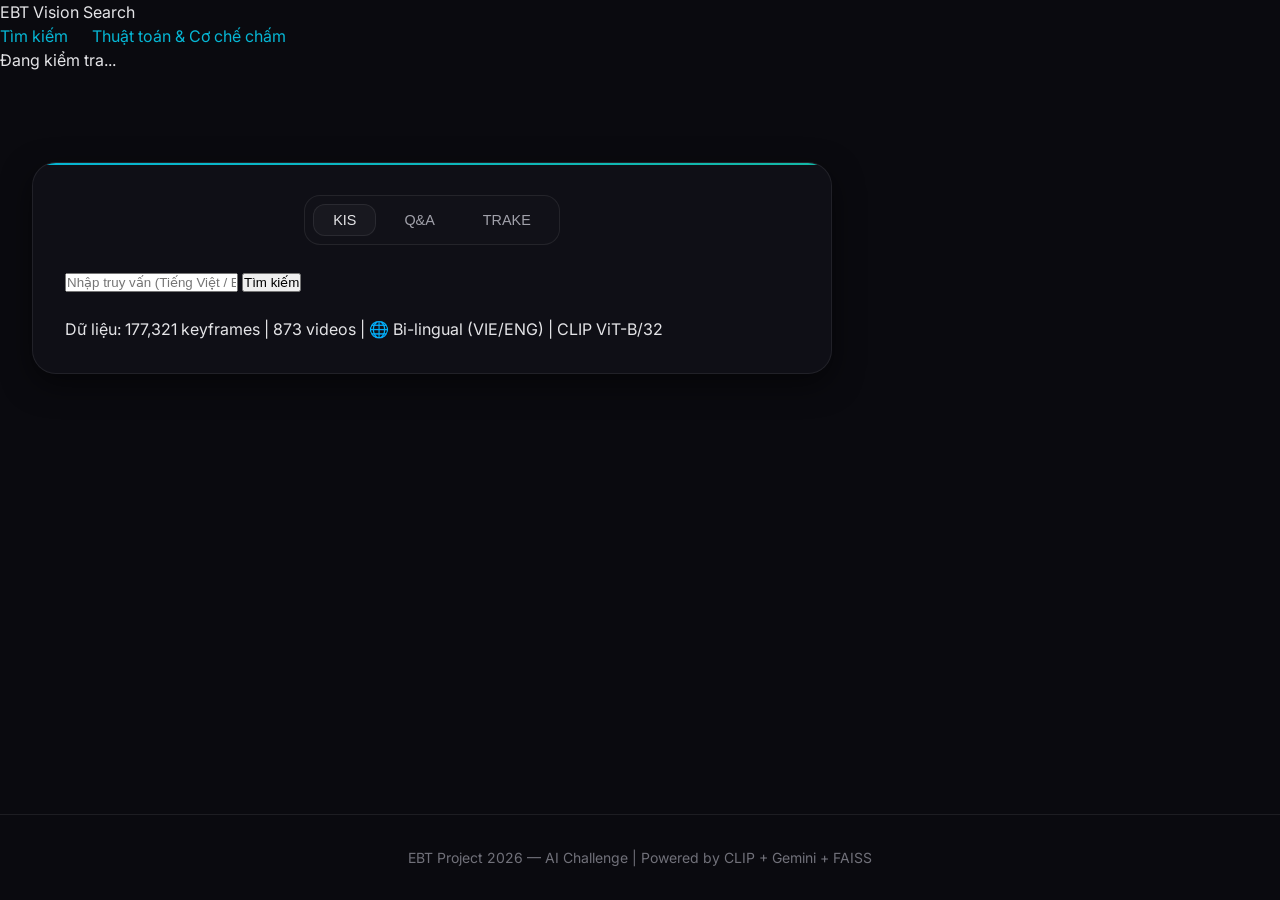
==== api/static/index.html @ 35ea30c7 "feat(v0-baseline): freeze V0 stable MVP release (FAISS + Object Fusion + 5-Budget + Web UI)" ====
<!DOCTYPE html>
<html lang="vi">
<head>
    <meta charset="UTF-8">
    <meta name="viewport" content="width=device-width, initial-scale=1.0">
    <title>EBT Vision Search - AI Challenge 2026</title>
    <meta name="description" content="Hệ thống truy vết khoảnh khắc video sử dụng AI - AI Challenge 2026">
    <link rel="preconnect" href="https://fonts.googleapis.com">
    <link rel="preconnect" href="https://fonts.gstatic.com" crossorigin>
    <link href="https://fonts.googleapis.com/css2?family=Inter:wght@300;400;500;600;700&family=JetBrains+Mono:wght@400;500;700&display=swap" rel="stylesheet">
    <link rel="stylesheet" href="style.css">
</head>
<body>
    <!-- Header -->
    <header class="glass-header">
        <div class="logo">
            <span class="glow-text">EBT Vision Search</span>
        </div>
        <nav class="nav-links">
            <a href="index.html" class="active">Tìm kiếm</a>
            <a href="algorithm.html">Thuật toán &amp; Cơ chế chấm</a>
        </nav>
        <div class="system-status">
            <span class="status-dot online" id="status-dot"></span>
            <span class="status-text" id="status-text">Đang kiểm tra...</span>
        </div>
    </header>

    <!-- Main Content -->
    <main>
        <!-- Search Section -->
        <section class="hero-search">
            <div class="search-container glass-panel">
                <div class="query-types">
                    <button class="type-btn query-type-btn active" data-type="KIS">KIS</button>
                    <button class="type-btn query-type-btn" data-type="QA">Q&amp;A</button>
                    <button class="type-btn query-type-btn" data-type="TRAKE">TRAKE</button>
                </div>
                
                <div class="search-box">
                    <input type="text" id="search-input" placeholder="Nhập truy vấn (Tiếng Việt / English)... VD: a man in a red shirt / người đàn ông áo đỏ">
                    <button id="search-btn" class="primary-btn">
                        <span class="btn-text">Tìm kiếm</span>
                        <div class="loader hidden"></div>
                    </button>
                </div>
                
                <div class="dataset-stats">
                    Dữ liệu: <span class="mono">177,321</span> keyframes | <span class="mono">873</span> videos | 🌐 Bi-lingual (VIE/ENG) | CLIP ViT-B/32
                </div>
            </div>
        </section>

        <!-- Loading State -->
        <div id="loading-state" class="loading-state" style="display:none;">
            <div class="spinner"></div>
            <p>Đang tìm kiếm...</p>
        </div>

        <!-- Error State -->
        <div id="error-state" class="error-state" style="display:none;">
            <p id="error-message" class="error-text"></p>
            <button id="retry-btn" class="secondary-btn">Thử lại</button>
        </div>

        <!-- Results Section -->
        <section class="results-section" id="results-container" style="display:none;">
            <!-- Summary Bar -->
            <div class="results-summary glass-panel" id="summary-bar"></div>
            
            <!-- Parsed Info -->
            <div class="parsed-info glass-panel" id="parsed-info" style="display:none;"></div>
            
            <!-- Results Grid (dynamically populated by app.js) -->
            <div class="results-grid" id="results-grid"></div>
        </section>
    </main>

    <!-- Footer -->
    <footer class="glass-footer">
        <p>EBT Project 2026 &mdash; AI Challenge | Powered by CLIP + Gemini + FAISS</p>
    </footer>

    <script src="app.js"></script>
</body>
</html>
---- api/static/style.css ----
@import url('https://fonts.googleapis.com/css2?family=Inter:wght@400;500;600;700&family=JetBrains+Mono:wght@400;500&display=swap');

:root {
  --bg-primary: #0a0a0f;
  --bg-secondary: #111118;
  --bg-card: rgba(17, 17, 24, 0.8);
  --bg-glass: rgba(255, 255, 255, 0.03);
  --border-glass: rgba(255, 255, 255, 0.08);
  --text-primary: #e4e4e7;
  --text-secondary: #a1a1aa;
  --text-muted: #71717a;
  --accent-cyan: #06b6d4;
  --accent-teal: #14b8a6;
  --accent-gradient: linear-gradient(135deg, #06b6d4, #14b8a6);
  --accent-gold: #f59e0b;
  --accent-silver: #94a3b8;
  --accent-green: #22c55e;
  --accent-red: #ef4444;
  --shadow-glow: 0 0 20px rgba(6, 182, 212, 0.15);
  --radius-sm: 8px;
  --radius-md: 12px;
  --radius-lg: 16px;
  --radius-xl: 24px;
  --bar-width: 0%;
}

* {
  box-sizing: border-box;
  margin: 0;
  padding: 0;
}

html {
  scroll-behavior: smooth;
}

body {
  font-family: 'Inter', system-ui, -apple-system, sans-serif;
  background-color: var(--bg-primary);
  color: var(--text-primary);
  line-height: 1.5;
  min-height: 100vh;
  display: flex;
  flex-direction: column;
}

::selection {
  background: var(--accent-cyan);
  color: #fff;
}

::-webkit-scrollbar {
  width: 8px;
  height: 8px;
}

::-webkit-scrollbar-track {
  background: var(--bg-primary);
}

::-webkit-scrollbar-thumb {
  background: var(--bg-glass);
  border-radius: var(--radius-sm);
  border: 1px solid var(--border-glass);
}

::-webkit-scrollbar-thumb:hover {
  background: rgba(255, 255, 255, 0.1);
}

a {
  color: var(--accent-cyan);
  text-decoration: none;
  transition: color 0.2s ease;
}

a:hover {
  color: var(--accent-teal);
}

/* Utilities */
.hidden {
  display: none !important;
}

.code-font {
  font-family: 'JetBrains Mono', monospace;
}

.text-muted {
  color: var(--text-muted);
}

.text-secondary {
  color: var(--text-secondary);
}

.fade-in {
  animation: fadeIn 0.4s ease forwards;
}

.slide-up {
  opacity: 0;
  animation: slideUp 0.5s ease forwards;
}

/* Navigation */
.navbar {
  position: fixed;
  top: 0;
  left: 0;
  right: 0;
  height: 70px;
  background: rgba(10, 10, 15, 0.7);
  backdrop-filter: blur(12px);
  -webkit-backdrop-filter: blur(12px);
  border-bottom: 1px solid var(--border-glass);
  z-index: 100;
  display: flex;
  align-items: center;
  justify-content: space-between;
  padding: 0 2rem;
}

.navbar::after {
  content: '';
  position: absolute;
  bottom: -1px;
  left: 0;
  right: 0;
  height: 1px;
  background: linear-gradient(90deg, transparent, var(--accent-cyan), transparent);
  opacity: 0.3;
}

.nav-brand {
  font-weight: 700;
  font-size: 1.25rem;
  display: flex;
  align-items: center;
  gap: 0.75rem;
  background: var(--accent-gradient);
  -webkit-background-clip: text;
  -webkit-text-fill-color: transparent;
}

.nav-links {
  display: flex;
  gap: 1.5rem;
}

.nav-link {
  color: var(--text-secondary);
  font-weight: 500;
  font-size: 0.95rem;
  padding: 0.5rem 1rem;
  border-radius: var(--radius-sm);
  transition: all 0.2s ease;
}

.nav-link:hover, .nav-link.active {
  color: var(--text-primary);
  background: var(--bg-glass);
}

/* Main Container */
main {
  flex: 1;
  padding-top: 90px;
  padding-bottom: 3rem;
  width: 100%;
  max-width: 1600px;
  margin: 0 auto;
  padding-inline: 2rem;
}

/* Hero / Search Section */
.search-section {
  display: flex;
  flex-direction: column;
  align-items: center;
  justify-content: center;
  padding: 4rem 0 2rem;
  text-align: center;
}

.search-title {
  font-size: 3rem;
  font-weight: 700;
  margin-bottom: 1rem;
  letter-spacing: -0.02em;
}

.search-subtitle {
  color: var(--text-secondary);
  font-size: 1.125rem;
  max-width: 600px;
  margin-bottom: 2.5rem;
}

.search-container {
  width: 100%;
  max-width: 800px;
  display: flex;
  flex-direction: column;
  gap: 1.5rem;
  background: var(--bg-card);
  padding: 2rem;
  border-radius: var(--radius-xl);
  border: 1px solid var(--border-glass);
  box-shadow: 0 10px 30px rgba(0, 0, 0, 0.5);
  position: relative;
  overflow: hidden;
}

.search-container::before {
  content: '';
  position: absolute;
  top: 0;
  left: 0;
  right: 0;
  height: 2px;
  background: var(--accent-gradient);
}

/* Query Type Buttons */
.query-types {
  display: flex;
  gap: 0.5rem;
  background: var(--bg-secondary);
  padding: 0.5rem;
  border-radius: var(--radius-lg);
  border: 1px solid var(--border-glass);
  align-self: center;
}

.type-btn {
  background: transparent;
  border: none;
  color: var(--text-secondary);
  padding: 0.5rem 1.25rem;
  font-size: 0.9rem;
  font-weight: 500;
  border-radius: var(--radius-md);
  cursor: pointer;
  transition: all 0.2s ease;
}

.type-btn:hover {
  color: var(--text-primary);
}

.type-btn.active {
  background: var(--bg-glass);
  color: var(--text-primary);
  box-shadow: inset 0 0 0 1px var(--border-glass);
}

/* Input Fields */
.input-group {
  position: relative;
  width: 100%;
}

.search-input {
  width: 100%;
  background: var(--bg-secondary);
  border: 1px solid var(--border-glass);
  color: var(--text-primary);
  font-family: inherit;
  font-size: 1.125rem;
  padding: 1rem 1.5rem;
  padding-right: 4rem;
  border-radius: var(--radius-lg);
  transition: all 0.3s ease;
}

.search-input:focus {
  outline: none;
  border-color: var(--accent-cyan);
  box-shadow: var(--shadow-glow);
}

.search-input::placeholder {
  color: var(--text-muted);
}

/* Search Button */
.search-btn {
  position: absolute;
  right: 0.5rem;
  top: 0.5rem;
  bottom: 0.5rem;
  background: var(--accent-gradient);
  border: none;
  border-radius: var(--radius-md);
  color: #fff;
  width: 48px;
  display: flex;
  align-items: center;
  justify-content: center;
  cursor: pointer;
  transition: all 0.2s ease;
}

.search-btn:hover {
  transform: scale(1.05);
  box-shadow: var(--shadow-glow);
}

.search-btn:active {
  transform: scale(0.95);
}

.search-btn.loading svg {
  display: none;
}

.search-btn.loading::after {
  content: '';
  width: 20px;
  height: 20px;
  border: 2px solid rgba(255, 255, 255, 0.3);
  border-top-color: #fff;
  border-radius: 50%;
  animation: spin 1s linear infinite;
}

/* Summary Bar */
.summary-bar {
  display: flex;
  align-items: center;
  justify-content: space-between;
  background: var(--bg-card);
  border: 1px solid var(--border-glass);
  border-radius: var(--radius-lg);
  padding: 1rem 1.5rem;
  margin: 2rem 0;
  backdrop-filter: blur(10px);
}

.summary-stats {
  display: flex;
  gap: 2rem;
}

.stat-item {
  display: flex;
  flex-direction: column;
}

.stat-value {
  font-size: 1.25rem;
  font-weight: 700;
  font-family: 'JetBrains Mono', monospace;
  color: var(--accent-cyan);
}

.stat-label {
  font-size: 0.75rem;
  color: var(--text-secondary);
  text-transform: uppercase;
  letter-spacing: 0.05em;
}

/* Results Grid */
.results-grid {
  display: grid;
  grid-template-columns: repeat(auto-fill, minmax(320px, 1fr));
  gap: 2rem;
  width: 100%;
}

/* Result Cards */
.result-card {
  background: var(--bg-card);
  border: 1px solid var(--border-glass);
  border-radius: var(--radius-lg);
  overflow: hidden;
  position: relative;
  transition: all 0.3s ease;
  display: flex;
  flex-direction: column;
}

.result-card:hover {
  transform: translateY(-5px);
  border-color: var(--accent-cyan);
  box-shadow: var(--shadow-glow);
}

/* Rank Badge */
.rank-badge {
  position: absolute;
  top: 1rem;
  left: 1rem;
  z-index: 10;
  width: 32px;
  height: 32px;
  border-radius: 50%;
  background: rgba(0, 0, 0, 0.6);
  backdrop-filter: blur(4px);
  display: flex;
  align-items: center;
  justify-content: center;
  font-weight: 700;
  font-family: 'JetBrains Mono', monospace;
  border: 1px solid var(--border-glass);
  color: #fff;
}

.rank-1 {
  background: linear-gradient(135deg, var(--accent-gold), #b45309);
  border-color: var(--accent-gold);
  box-shadow: 0 0 15px rgba(245, 158, 11, 0.4);
}

.rank-2, .rank-3, .rank-4, .rank-5 {
  background: linear-gradient(135deg, var(--accent-silver), #475569);
  border-color: var(--accent-silver);
}

/* Card Image */
.card-image-container {
  width: 100%;
  padding-top: 56.25%; /* 16:9 Aspect Ratio */
  position: relative;
  background: var(--bg-secondary);
  overflow: hidden;
}

.card-image {
  position: absolute;
  top: 0;
  left: 0;
  width: 100%;
  height: 100%;
  object-fit: cover;
  transition: transform 0.5s ease;
}

.result-card:hover .card-image {
  transform: scale(1.05);
}

.card-image.loading-skeleton {
  background: linear-gradient(90deg, var(--bg-secondary) 25%, var(--bg-card) 50%, var(--bg-secondary) 75%);
  background-size: 200% 100%;
  animation: shimmer 2s infinite linear;
}

/* Card Content */
.card-content {
  padding: 1.5rem;
  display: flex;
  flex-direction: column;
  gap: 1rem;
  flex: 1;
}

.card-header {
  display: flex;
  justify-content: space-between;
  align-items: flex-start;
}

.video-title {
  font-size: 1.1rem;
  font-weight: 600;
  color: var(--text-primary);
  margin-bottom: 0.25rem;
  line-height: 1.3;
  display: -webkit-box;
  -webkit-line-clamp: 2;
  -webkit-box-orient: vertical;
  overflow: hidden;
}

.video-time {
  font-family: 'JetBrains Mono', monospace;
  font-size: 0.85rem;
  color: var(--accent-cyan);
  background: rgba(6, 182, 212, 0.1);
  padding: 0.25rem 0.5rem;
  border-radius: var(--radius-sm);
}

/* Score Bars */
.score-container {
  display: flex;
  flex-direction: column;
  gap: 0.75rem;
}

.score-row {
  display: flex;
  align-items: center;
  gap: 0.75rem;
}

.score-label {
  width: 60px;
  font-size: 0.75rem;
  color: var(--text-secondary);
  text-transform: uppercase;
}

.score-bar-bg {
  flex: 1;
  height: 6px;
  background: var(--bg-secondary);
  border-radius: 3px;
  overflow: hidden;
}

.score-bar-fill {
  height: 100%;
  border-radius: 3px;
  animation: barFill 1s ease forwards;
  width: var(--bar-width);
}

.score-bar-fill.clip { background: var(--accent-cyan); }
.score-bar-fill.ocr { background: var(--accent-gold); }
.score-bar-fill.asr { background: var(--accent-green); }
.score-bar-fill.total { background: var(--accent-gradient); }

.score-value {
  width: 40px;
  text-align: right;
  font-family: 'JetBrains Mono', monospace;
  font-size: 0.8rem;
  color: var(--text-primary);
}

/* Tags/Labels */
.card-tags {
  display: flex;
  flex-wrap: wrap;
  gap: 0.5rem;
  margin-top: auto;
  padding-top: 1rem;
  border-top: 1px solid var(--border-glass);
}

.tag {
  font-size: 0.7rem;
  padding: 0.25rem 0.5rem;
  background: var(--bg-glass);
  border: 1px solid var(--border-glass);
  border-radius: 12px;
  color: var(--text-secondary);
}

/* Algorithm Page Styles */
.algo-header {
  text-align: center;
  margin-bottom: 4rem;
}

.algo-section {
  background: var(--bg-card);
  border: 1px solid var(--border-glass);
  border-radius: var(--radius-xl);
  padding: 2.5rem;
  margin-bottom: 3rem;
}

.algo-section-title {
  font-size: 1.5rem;
  font-weight: 600;
  margin-bottom: 1.5rem;
  display: flex;
  align-items: center;
  gap: 0.75rem;
}

.algo-section-title::before {
  content: '';
  width: 4px;
  height: 24px;
  background: var(--accent-cyan);
  border-radius: 2px;
}

/* Pipeline Flowchart */
.pipeline-diagram {
  display: flex;
  flex-wrap: wrap;
  justify-content: center;
  align-items: center;
  gap: 2rem;
  padding: 2rem 0;
}

.pipeline-node {
  background: var(--bg-secondary);
  border: 1px solid var(--border-glass);
  padding: 1.25rem 2rem;
  border-radius: var(--radius-lg);
  text-align: center;
  position: relative;
  min-width: 150px;
  box-shadow: 0 4px 6px rgba(0,0,0,0.2);
}

.pipeline-node.highlight {
  border-color: var(--accent-cyan);
  background: rgba(6, 182, 212, 0.05);
}

.pipeline-arrow {
  color: var(--text-muted);
  font-size: 1.5rem;
  animation: flowLine 2s infinite ease-in-out;
}

/* Weight Table */
.weight-table-container {
  overflow-x: auto;
}

.weight-table {
  width: 100%;
  border-collapse: collapse;
  text-align: left;
}

.weight-table th, .weight-table td {
  padding: 1rem;
  border-bottom: 1px solid var(--border-glass);
}

.weight-table th {
  font-weight: 600;
  color: var(--text-secondary);
  background: var(--bg-secondary);
}

.weight-table tr:hover td {
  background: var(--bg-glass);
}

.weight-bar-container {
  width: 100%;
  height: 8px;
  background: var(--bg-secondary);
  border-radius: 4px;
  overflow: hidden;
  margin-top: 0.5rem;
}

.weight-bar {
  height: 100%;
  background: var(--accent-cyan);
  border-radius: 4px;
}

/* Formula Block */
.formula-block {
  background: var(--bg-secondary);
  border: 1px solid var(--border-glass);
  border-radius: var(--radius-lg);
  padding: 1.5rem;
  font-family: 'JetBrains Mono', monospace;
  font-size: 1.1rem;
  text-align: center;
  color: var(--accent-teal);
  overflow-x: auto;
  margin: 1.5rem 0;
}

/* Image Placeholder (when keyframe image fails to load) */
.image-placeholder {
  width: 100%;
  aspect-ratio: 16 / 9;
  background: var(--bg-secondary);
  display: flex;
  align-items: center;
  justify-content: center;
  border-radius: var(--radius-md) var(--radius-md) 0 0;
}

.placeholder-content {
  display: flex;
  flex-direction: column;
  align-items: center;
  gap: 0.5rem;
  color: var(--text-muted);
}

.placeholder-icon {
  font-size: 2rem;
}

.placeholder-text {
  font-family: 'JetBrains Mono', monospace;
  font-size: 0.9rem;
  color: var(--text-secondary);
}

.placeholder-hint {
  font-size: 0.7rem;
  color: var(--text-muted);
}

/* Frame image in result cards */
.frame-image {
  width: 100%;
  aspect-ratio: 16 / 9;
  object-fit: cover;
  display: block;
  border-radius: var(--radius-md) var(--radius-md) 0 0;
  background: var(--bg-secondary);
}

/* Loading State */
.loading-state {
  display: flex;
  flex-direction: column;
  align-items: center;
  gap: 1rem;
  padding: 3rem;
  color: var(--text-secondary);
}

.spinner {
  width: 40px;
  height: 40px;
  border: 3px solid var(--border-glass);
  border-top-color: var(--accent-cyan);
  border-radius: 50%;
  animation: spin 0.8s linear infinite;
}

/* Error State */
.error-state {
  text-align: center;
  padding: 2rem;
}

.error-text {
  color: var(--accent-red);
  margin-bottom: 1rem;
}

/* Result card — dynamic rendering from app.js */
.result-card .card-image-container {
  position: relative;
}

.video-id {
  font-size: 1rem;
  font-weight: 600;
  color: var(--text-primary);
  margin: 0;
}

.frame-idx {
  font-family: 'JetBrains Mono', monospace;
  font-size: 0.8rem;
  color: var(--accent-cyan);
  background: rgba(6, 182, 212, 0.1);
  padding: 0.2rem 0.5rem;
  border-radius: var(--radius-sm);
}

.scores-container {
  display: flex;
  flex-direction: column;
  gap: 0.5rem;
}

.progress-track {
  flex: 1;
  height: 6px;
  background: var(--bg-secondary);
  border-radius: 3px;
  overflow: hidden;
}

.progress-fill {
  height: 100%;
  border-radius: 3px;
  transition: width 0.8s cubic-bezier(0.25, 0.46, 0.45, 0.94);
}

.progress-fill.fusion-bar { background: var(--accent-gradient); }
.progress-fill.clip-bar { background: var(--accent-cyan); }
.progress-fill.obj-bar { background: var(--accent-green); }

.score-value {
  width: 55px;
  text-align: right;
  font-family: 'JetBrains Mono', monospace;
  font-size: 0.75rem;
  color: var(--text-primary);
  flex-shrink: 0;
}

/* Labels / Pills */
.labels-container {
  display: flex;
  flex-wrap: wrap;
  gap: 0.4rem;
  margin-top: 0.5rem;
  padding-top: 0.75rem;
  border-top: 1px solid var(--border-glass);
}

.pill {
  font-size: 0.65rem;
  padding: 0.2rem 0.5rem;
  background: var(--bg-glass);
  border: 1px solid var(--border-glass);
  border-radius: 12px;
  color: var(--text-secondary);
}

/* Summary bar items */
.summary-item {
  display: inline-flex;
  align-items: center;
  gap: 0.4rem;
  margin-right: 1.5rem;
}

.summary-label {
  color: var(--text-muted);
  font-size: 0.85rem;
}

.summary-value {
  font-family: 'JetBrains Mono', monospace;
  font-weight: 600;
  color: var(--text-primary);
  font-size: 0.85rem;
}

.cache-hit { color: var(--accent-green) !important; }
.cache-miss { color: var(--accent-gold) !important; }

/* Parsed info panel */
.parsed-info {
  padding: 1rem 1.5rem;
  margin-bottom: 1.5rem;
  display: flex;
  flex-wrap: wrap;
  gap: 1rem;
  align-items: center;
}

.parsed-item {
  display: flex;
  align-items: center;
  gap: 0.5rem;
  font-size: 0.85rem;
  color: var(--text-secondary);
}

.tags-container {
  display: flex;
  gap: 0.4rem;
  flex-wrap: wrap;
}

.obj-tag {
  background: rgba(6, 182, 212, 0.15);
  border-color: rgba(6, 182, 212, 0.3);
  color: var(--accent-cyan);
}

/* Result card animation */
.result-card {
  animation: slideUp 0.4s ease forwards;
  opacity: 0;
}

/* Footer */
footer {
  background: rgba(10, 10, 15, 0.8);
  border-top: 1px solid var(--border-glass);
  padding: 2rem;
  text-align: center;
  color: var(--text-muted);
  font-size: 0.875rem;
  margin-top: auto;
}

/* Keyframes */
@keyframes fadeIn {
  from { opacity: 0; }
  to { opacity: 1; }
}

@keyframes slideUp {
  from {
    opacity: 0;
    transform: translateY(20px);
  }
  to {
    opacity: 1;
    transform: translateY(0);
  }
}

@keyframes spin {
  from { transform: rotate(0deg); }
  to { transform: rotate(360deg); }
}

@keyframes pulse {
  0% { transform: scale(1); }
  50% { transform: scale(1.05); }
  100% { transform: scale(1); }
}

@keyframes shimmer {
  0% { background-position: 200% 0; }
  100% { background-position: -200% 0; }
}

@keyframes glowPulse {
  0% { box-shadow: 0 0 10px rgba(6, 182, 212, 0.1); }
  50% { box-shadow: 0 0 20px rgba(6, 182, 212, 0.3); }
  100% { box-shadow: 0 0 10px rgba(6, 182, 212, 0.1); }
}

@keyframes barFill {
  from { width: 0%; }
  to { width: var(--bar-width); }
}

@keyframes flowLine {
  0% { transform: translateX(0); opacity: 0.5; }
  50% { transform: translateX(5px); opacity: 1; }
  100% { transform: translateX(0); opacity: 0.5; }
}

/* Responsive Design */
@media (max-width: 1200px) {
  .results-grid {
    grid-template-columns: repeat(3, 1fr);
  }
}

@media (max-width: 992px) {
  .results-grid {
    grid-template-columns: repeat(2, 1fr);
  }
}

@media (max-width: 768px) {
  .search-title {
    font-size: 2.25rem;
  }
  
  .results-grid {
    grid-template-columns: 1fr;
  }
  
  .summary-stats {
    flex-direction: column;
    gap: 1rem;
  }
  
  .pipeline-diagram {
    flex-direction: column;
  }
  
  .pipeline-arrow {
    transform: rotate(90deg);
  }
  
  @keyframes flowLine {
    0% { transform: rotate(90deg) translateY(0); opacity: 0.5; }
    50% { transform: rotate(90deg) translateY(-5px); opacity: 1; }
    100% { transform: rotate(90deg) translateY(0); opacity: 0.5; }
  }
}

@media (max-width: 480px) {
  .navbar {
    padding: 0 1rem;
  }
  
  main {
    padding-inline: 1rem;
  }
  
  .search-container {
    padding: 1.5rem;
  }
  
  .query-types {
    flex-direction: column;
    width: 100%;
  }
  
  .algo-section {
    padding: 1.5rem;
  }
}
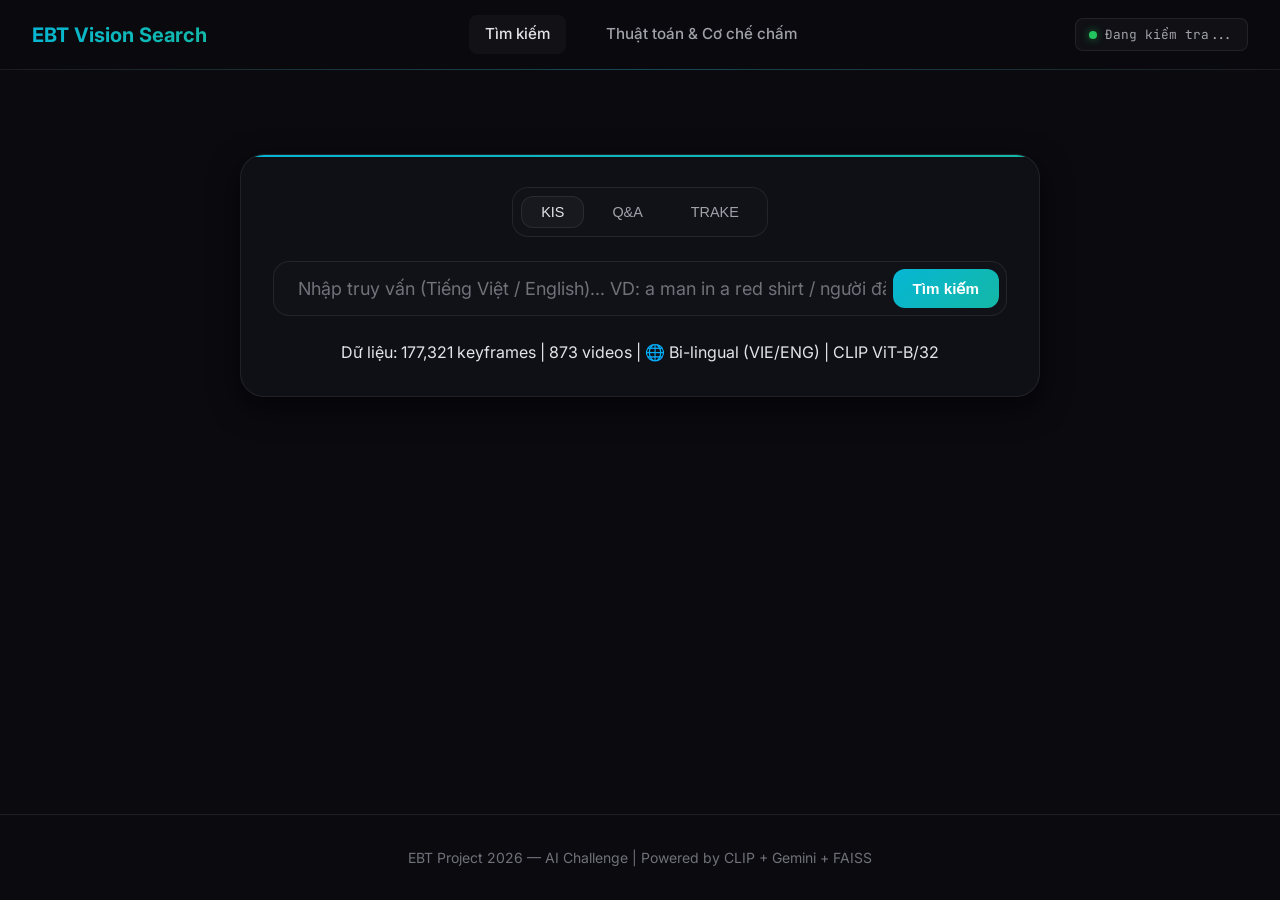
==== commit 8f6e0744: "[Liam]: fucking dumb ass" ====
--- a/api/static/index.html
+++ b/api/static/index.html
@@ -8,17 +8,17 @@
     <link rel="preconnect" href="https://fonts.googleapis.com">
     <link rel="preconnect" href="https://fonts.gstatic.com" crossorigin>
     <link href="https://fonts.googleapis.com/css2?family=Inter:wght@300;400;500;600;700&family=JetBrains+Mono:wght@400;500;700&display=swap" rel="stylesheet">
-    <link rel="stylesheet" href="style.css">
+    <link rel="stylesheet" href="style.css?v=7">
 </head>
 <body>
     <!-- Header -->
-    <header class="glass-header">
-        <div class="logo">
+    <header class="navbar">
+        <div class="nav-brand">
             <span class="glow-text">EBT Vision Search</span>
         </div>
         <nav class="nav-links">
-            <a href="index.html" class="active">Tìm kiếm</a>
-            <a href="algorithm.html">Thuật toán &amp; Cơ chế chấm</a>
+            <a href="index.html" class="nav-link active">Tìm kiếm</a>
+            <a href="algorithm.html" class="nav-link">Thuật toán &amp; Cơ chế chấm</a>
         </nav>
         <div class="system-status">
             <span class="status-dot online" id="status-dot"></span>
@@ -29,21 +29,21 @@
     <!-- Main Content -->
     <main>
         <!-- Search Section -->
-        <section class="hero-search">
+        <section class="search-section">
             <div class="search-container glass-panel">
                 <div class="query-types">
-                    <button class="type-btn query-type-btn active" data-type="KIS">KIS</button>
-                    <button class="type-btn query-type-btn" data-type="QA">Q&amp;A</button>
-                    <button class="type-btn query-type-btn" data-type="TRAKE">TRAKE</button>
+                    <button type="button" class="type-btn query-type-btn active" data-type="KIS" onclick="window.switchTrack('KIS');">KIS</button>
+                    <button type="button" class="type-btn query-type-btn" data-type="QA" onclick="window.switchTrack('QA');">Q&amp;A</button>
+                    <button type="button" class="type-btn query-type-btn" data-type="TRAKE" onclick="window.switchTrack('TRAKE');">TRAKE</button>
                 </div>
                 
-                <div class="search-box">
-                    <input type="text" id="search-input" placeholder="Nhập truy vấn (Tiếng Việt / English)... VD: a man in a red shirt / người đàn ông áo đỏ">
-                    <button id="search-btn" class="primary-btn">
+                <form id="search-form" class="input-group" onsubmit="event.preventDefault(); window.performSearch();">
+                    <input type="text" id="search-input" class="search-input" placeholder="Nhập truy vấn (Tiếng Việt / English)... VD: a man in a red shirt / người đàn ông áo đỏ" autocomplete="off">
+                    <button id="search-btn" type="submit" class="search-btn">
                         <span class="btn-text">Tìm kiếm</span>
                         <div class="loader hidden"></div>
                     </button>
-                </div>
+                </form>
                 
                 <div class="dataset-stats">
                     Dữ liệu: <span class="mono">177,321</span> keyframes | <span class="mono">873</span> videos | 🌐 Bi-lingual (VIE/ENG) | CLIP ViT-B/32
@@ -54,13 +54,13 @@
         <!-- Loading State -->
         <div id="loading-state" class="loading-state" style="display:none;">
             <div class="spinner"></div>
-            <p>Đang tìm kiếm...</p>
+            <p id="loading-status-text">Đang tìm kiếm...</p>
         </div>
 
         <!-- Error State -->
         <div id="error-state" class="error-state" style="display:none;">
             <p id="error-message" class="error-text"></p>
-            <button id="retry-btn" class="secondary-btn">Thử lại</button>
+            <button id="retry-btn" type="button" class="secondary-btn">Thử lại</button>
         </div>
 
         <!-- Results Section -->
@@ -81,6 +81,6 @@
         <p>EBT Project 2026 &mdash; AI Challenge | Powered by CLIP + Gemini + FAISS</p>
     </footer>
 
-    <script src="app.js"></script>
+    <script src="app.js?v=7"></script>
 </body>
 </html>
--- a/api/static/style.css
+++ b/api/static/style.css
@@ -140,6 +140,7 @@
   align-items: center;
   gap: 0.75rem;
   background: var(--accent-gradient);
+  background-clip: text;
   -webkit-background-clip: text;
   -webkit-text-fill-color: transparent;
 }
@@ -161,6 +162,41 @@
 .nav-link:hover, .nav-link.active {
   color: var(--text-primary);
   background: var(--bg-glass);
+}
+
+.system-status {
+  display: flex;
+  align-items: center;
+  gap: 0.5rem;
+  font-size: 0.85rem;
+  color: var(--text-secondary);
+  background: var(--bg-glass);
+  padding: 0.35rem 0.85rem;
+  border-radius: var(--radius-sm);
+  border: 1px solid var(--border-glass);
+}
+
+.status-dot {
+  width: 8px;
+  height: 8px;
+  border-radius: 50%;
+  background: var(--accent-gold);
+  display: inline-block;
+}
+
+.status-dot.online {
+  background: var(--accent-green);
+  box-shadow: 0 0 8px rgba(34, 197, 94, 0.6);
+}
+
+.status-dot.offline {
+  background: var(--accent-red);
+  box-shadow: 0 0 8px rgba(239, 68, 68, 0.6);
+}
+
+.status-text {
+  font-family: 'JetBrains Mono', monospace;
+  font-size: 0.8rem;
 }
 
 /* Main Container */
@@ -270,7 +306,7 @@
   font-family: inherit;
   font-size: 1.125rem;
   padding: 1rem 1.5rem;
-  padding-right: 4rem;
+  padding-right: 7.5rem;
   border-radius: var(--radius-lg);
   transition: all 0.3s ease;
 }
@@ -295,11 +331,16 @@
   border: none;
   border-radius: var(--radius-md);
   color: #fff;
-  width: 48px;
+  padding: 0 1.25rem;
+  min-width: 105px;
+  font-weight: 600;
+  font-size: 0.95rem;
+  white-space: nowrap;
   display: flex;
   align-items: center;
   justify-content: center;
   cursor: pointer;
+  z-index: 10;
   transition: all 0.2s ease;
 }
 
@@ -472,6 +513,7 @@
   line-height: 1.3;
   display: -webkit-box;
   -webkit-line-clamp: 2;
+  line-clamp: 2;
   -webkit-box-orient: vertical;
   overflow: hidden;
 }
@@ -1001,3 +1043,51 @@
     padding: 1.5rem;
   }
 }
+
+/* Tester Verification UI Elements */
+.tester-verify-container {
+  margin: 0.5rem 0 0.75rem 0;
+}
+
+.tester-verify-btn {
+  display: inline-flex;
+  align-items: center;
+  gap: 0.4rem;
+  padding: 0.4rem 0.8rem;
+  font-size: 0.825rem;
+  font-weight: 600;
+  color: #ffffff;
+  background: linear-gradient(135deg, rgba(239, 68, 68, 0.85) 0%, rgba(220, 38, 38, 0.95) 100%);
+  border: 1px solid rgba(239, 68, 68, 0.5);
+  border-radius: 6px;
+  text-decoration: none;
+  transition: all 0.2s ease;
+  box-shadow: 0 2px 8px rgba(239, 68, 68, 0.25);
+}
+
+.tester-verify-btn:hover {
+  background: linear-gradient(135deg, rgba(220, 38, 38, 1) 0%, rgba(185, 28, 28, 1) 100%);
+  border-color: rgba(248, 113, 113, 0.8);
+  box-shadow: 0 4px 14px rgba(239, 68, 68, 0.45);
+  transform: translateY(-1px);
+  color: #ffffff;
+}
+
+.tester-verify-btn.disabled {
+  background: rgba(255, 255, 255, 0.05);
+  color: var(--text-muted);
+  border-color: rgba(255, 255, 255, 0.1);
+  box-shadow: none;
+  cursor: default;
+}
+
+.video-title {
+  font-size: 0.8rem;
+  color: var(--text-secondary);
+  white-space: nowrap;
+  overflow: hidden;
+  text-overflow: ellipsis;
+  margin-top: 0.2rem;
+  margin-bottom: 0.4rem;
+}
+
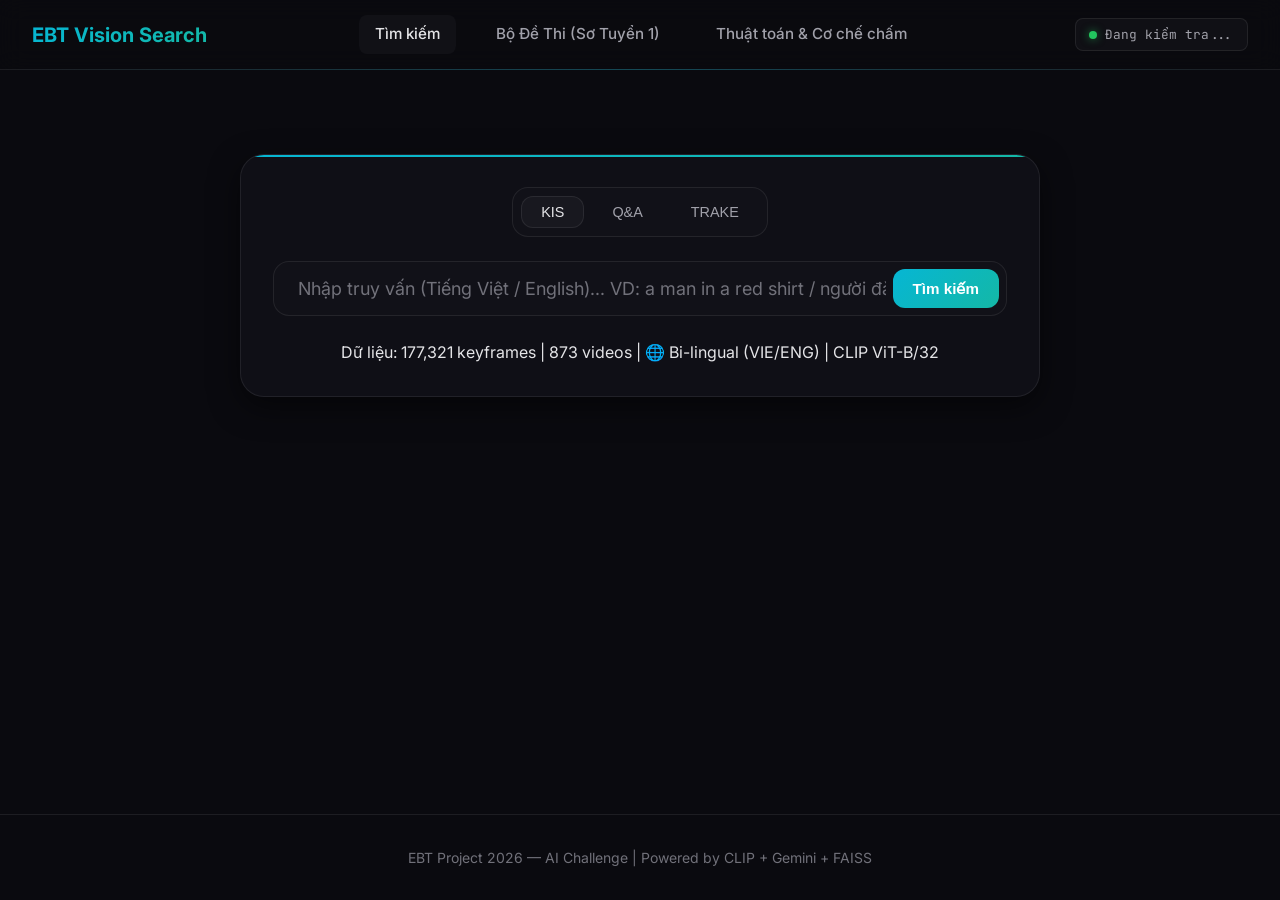
==== commit 11d4e958: "Add pipeline warmup pre-cache" ====
--- a/api/static/index.html
+++ b/api/static/index.html
@@ -18,6 +18,7 @@
         </div>
         <nav class="nav-links">
             <a href="index.html" class="nav-link active">Tìm kiếm</a>
+            <a href="exam.html" class="nav-link">Bộ Đề Thi (Sơ Tuyển 1)</a>
             <a href="algorithm.html" class="nav-link">Thuật toán &amp; Cơ chế chấm</a>
         </nav>
         <div class="system-status">
@@ -37,7 +38,7 @@
                     <button type="button" class="type-btn query-type-btn" data-type="TRAKE" onclick="window.switchTrack('TRAKE');">TRAKE</button>
                 </div>
                 
-                <form id="search-form" class="input-group" onsubmit="event.preventDefault(); window.performSearch();">
+                <form id="search-form" class="input-group">
                     <input type="text" id="search-input" class="search-input" placeholder="Nhập truy vấn (Tiếng Việt / English)... VD: a man in a red shirt / người đàn ông áo đỏ" autocomplete="off">
                     <button id="search-btn" type="submit" class="search-btn">
                         <span class="btn-text">Tìm kiếm</span>
